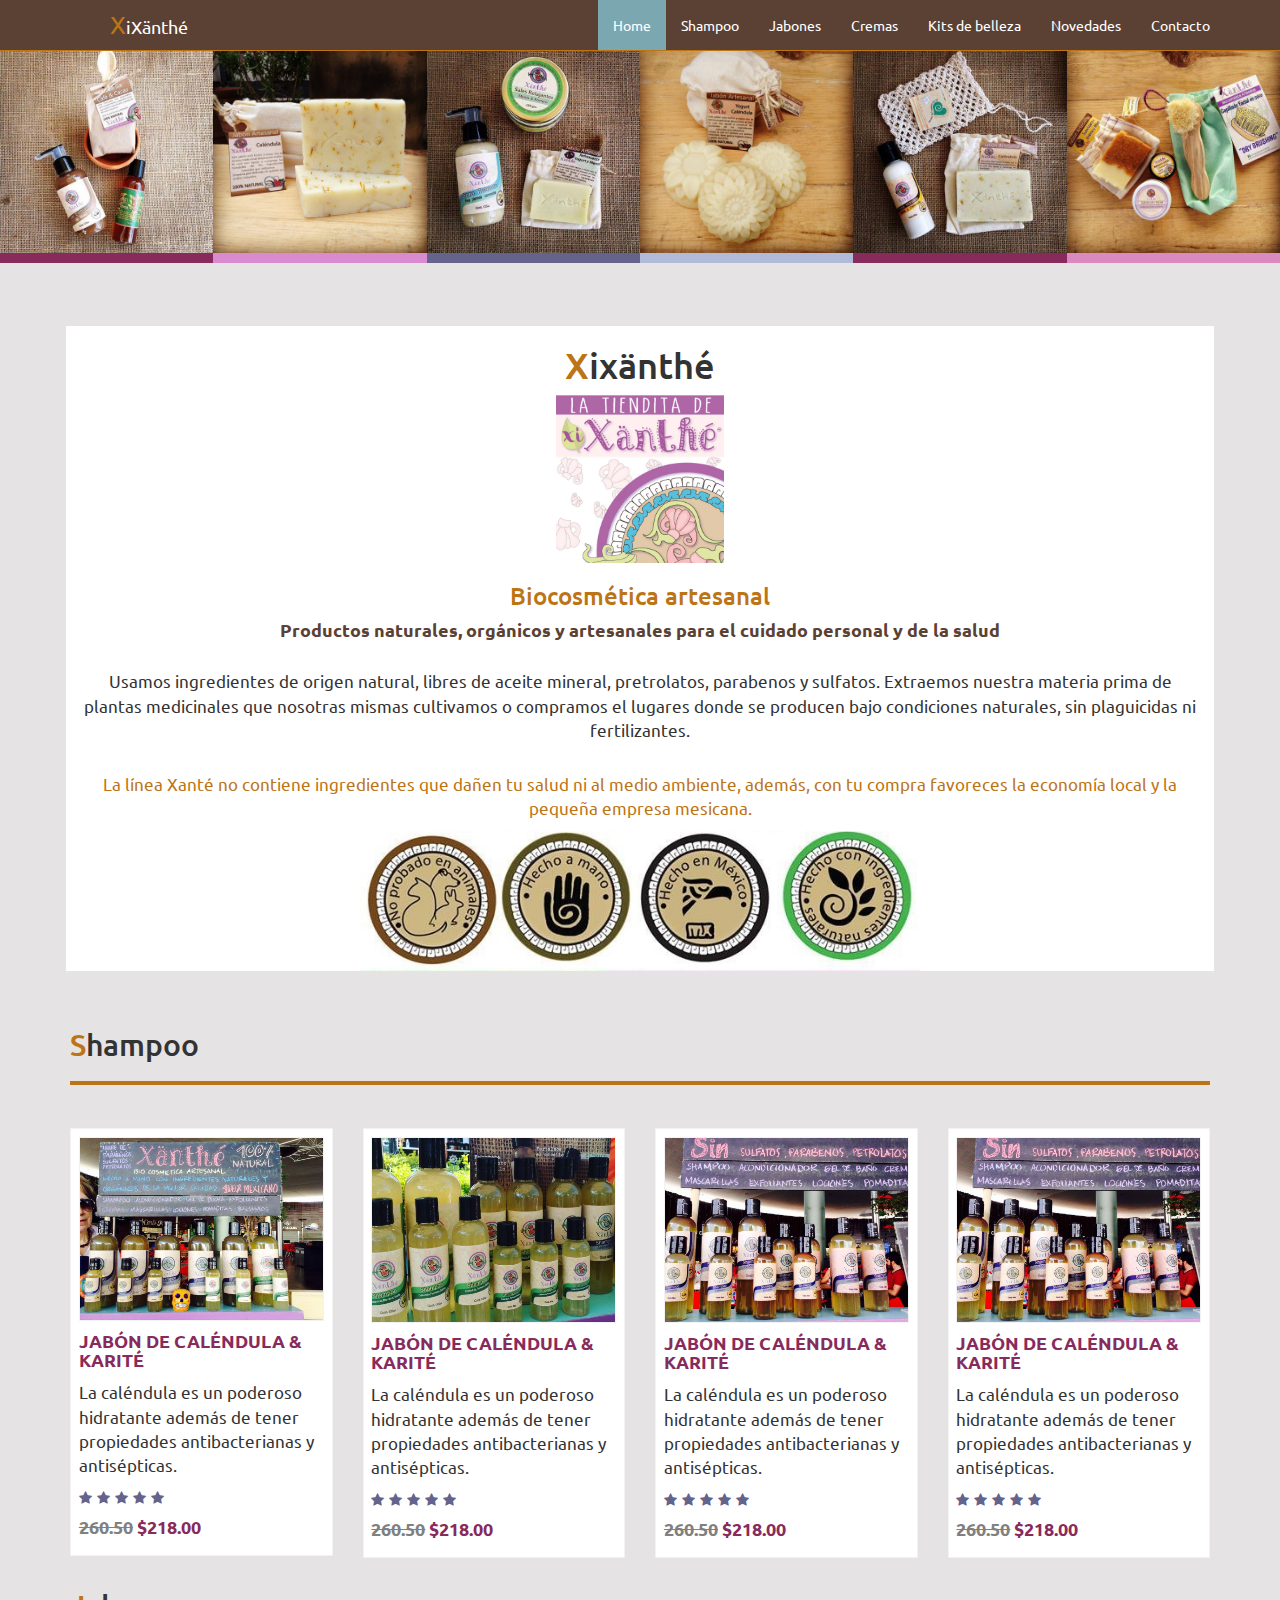
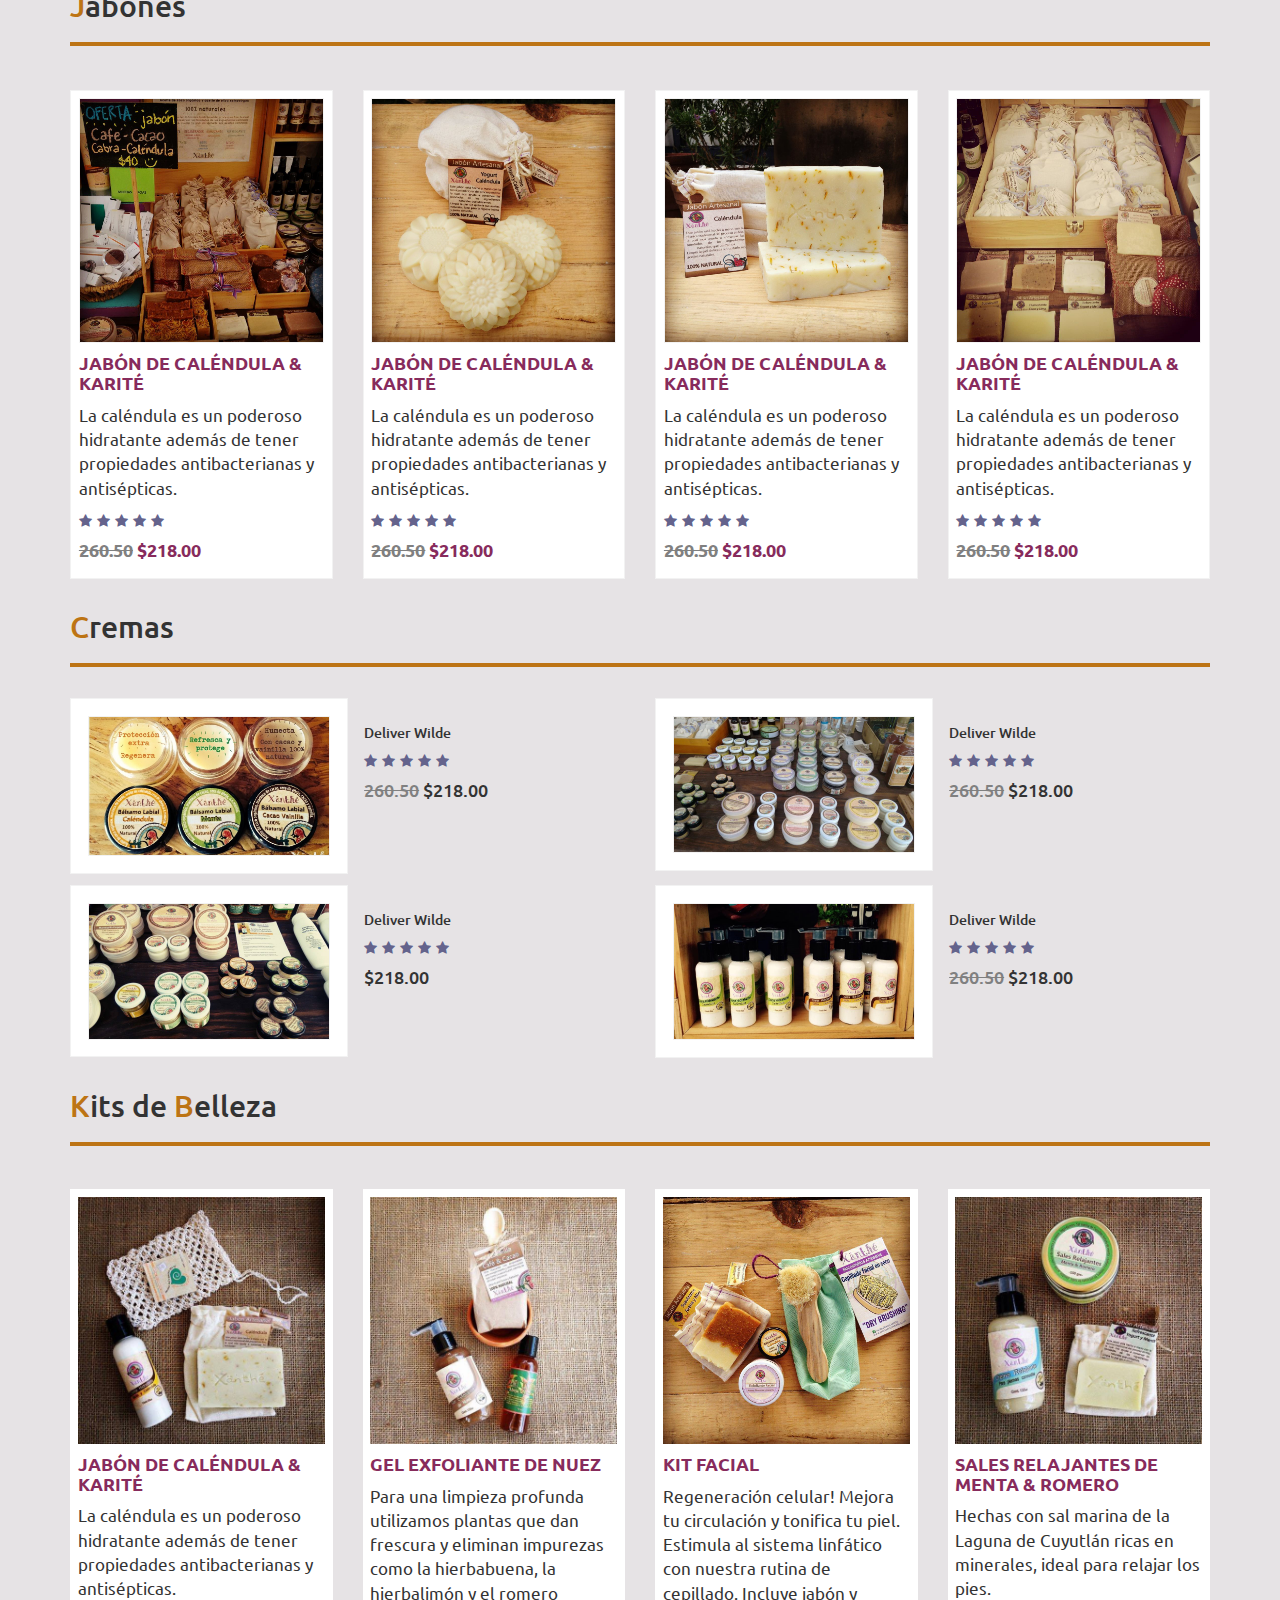
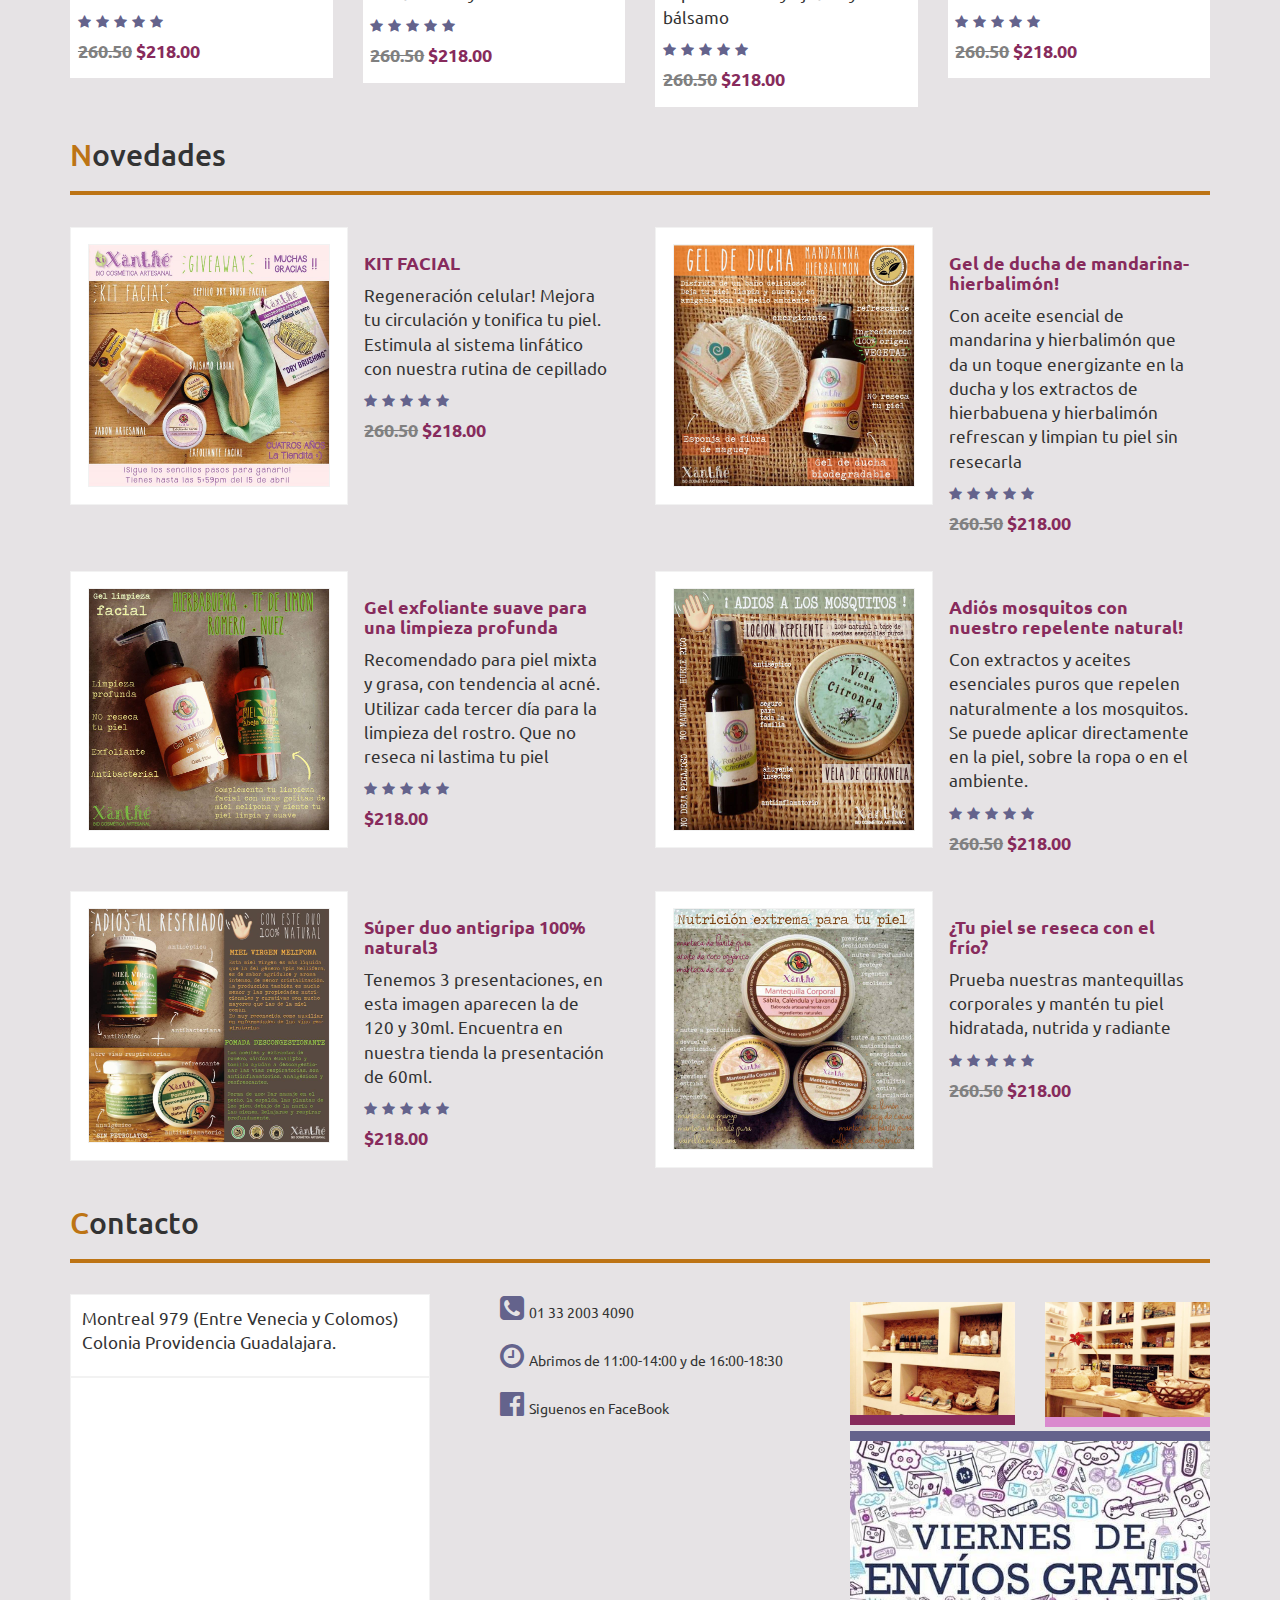
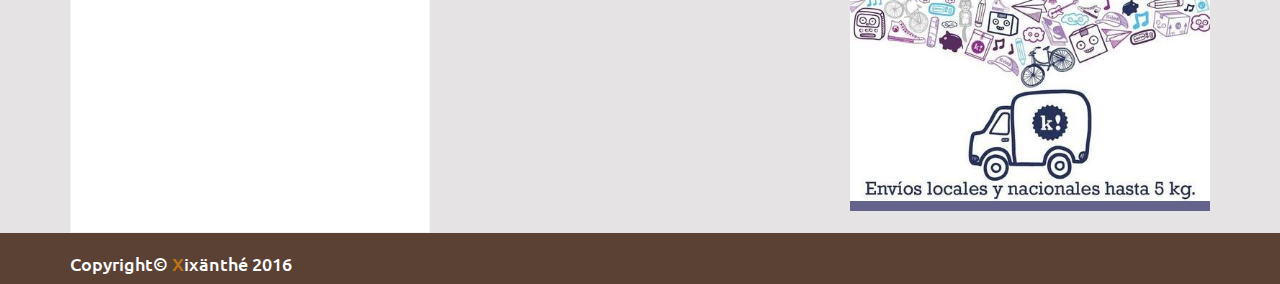
==== index.html @ 1ebbbdbc "PaginaClientePrueba" ====
<!DOCTYPE html>
<html lang="en">
<head>
	<title>Xixanthe</title>
	<meta http-equiv="Content-Type" content="text/html; charset=utf-8" />
	<meta name="viewport" content="width=device-width, initial-scale=1.0">
	
<link href='https://fonts.googleapis.com/css?family=Ubuntu' rel='stylesheet' type='text/css'>

	<link rel="stylesheet" href="assets/fonts/css/font-awesome.min.css" type="text/css">
	<link rel="stylesheet" href="https://maxcdn.bootstrapcdn.com/font-awesome/4.5.0/css/font-awesome.min.css">
	<link href="css/style.css" rel="stylesheet" media="screen">
     <!-- Bootstrap Core CSS -->
    <link rel="stylesheet" href="assets/css/bootstrap.min.css" type="text/css">
     <!-- Plugin CSS -->
    <link rel="stylesheet" href="assets/css/animate.min.css" type="text/css">
    <!-- Custom CSS -->
    <link rel="stylesheet" href="assets/css/main.css" type="text/css">


</head>

<body>		 
	<header>
		<header>
		 <nav class="navbar navbar-inverse navbar-fixed-top" role="navigation">
            <div class="container">
                <!-- para movil-->
                <div class="navbar-header">
                    <button type="button" class="navbar-toggle" data-toggle="collapse" data-target="#bs-example-navbar-collapse-1">
                        <span class="sr-only">Toggle navigation</span>
                        <span class="icon-bar"></span>
                        <span class="icon-bar"></span>
                        <span class="icon-bar"></span>
                    </button>
                    <a class="navbar-brand" href="#inicio">
	                    <ul>
	                     	<li><span class="LxT Lx">X</span>iXänthé<span></li>
	                    </ul>
                    </a>
                </div>
                <!-- links-->
                <div class="collapse navbar-collapse" id="bs-example-navbar-collapse-1">
                    <ul class="nav navbar-nav navbar-right">
                        <li class="wow fadeInDown Inicio active" data-wow-duration="200ms" data-wow-delay="200ms">
                            <a href="#inicio">Home</a>
                        </li>
                        <li class="wow fadeInDown proyectos" data-wow-duration="350ms" data-wow-delay="350ms">
                            <a href="#proyectos">Shampoo</a>
                        </li>
                        <li class="wow fadeInDown sobreMi" data-wow-duration="460ms" data-wow-delay="460ms">
                            <a href="#sobreMi">Jabones</a>
                        </li>
                        <li class="wow fadeInDown sobreMi" data-wow-duration="570ms" data-wow-delay="570ms">
                            <a href="#sobreMi">Cremas</a>
                        </li>
                        <li class="wow fadeInDown laboratoria" data-wow-duration="680ms" data-wow-delay="680ms">
                            <a href="#laboratoria">Kits de belleza</a>
                        </li>
                        <li class="wow fadeInDown laboratoria" data-wow-duration="790ms" data-wow-delay="790ms">
                            <a href="#laboratoria">Novedades</a>
                        </li>
                        <li class="wow fadeInDown contacto" data-wow-duration="810ms" data-wow-delay="810ms">
                            <a href="#contacto">Contacto</a>
                        </li>
                    </ul>
                </div>
            </div>
        </nav>
	</header>

	<section class="Linea">
		<div class="">
			<div class="row Mp0">
				<div class="col-md-2 col-xs-2">
					<div class="DivImg2 C1 wow fadeInDown">
						<img src="assets/ImgXante/p2.jpg" alt="" class="Img2 ">
					</div>
				</div>
				<div class="col-md-2 col-xs-2">
					<div class="DivImg2 C2 wow fadeInUp">
						<img src="assets/ImgXante/Jabon7.jpg" alt="" class="Img2 ">
					</div>
				</div>
				<div class="col-md-2 col-xs-2">
					<div class="DivImg2 C3 wow fadeInDown">
						<img src="assets/ImgXante/p3.jpg" alt="" class="Img2">
					</div>
				</div>
				<div class="col-md-2 col-xs-2">
					<div class="DivImg2 C4 wow fadeInUp">
						<img src="assets/ImgXante/Jabon8.jpg" alt="" class="Img2">
					</div>
				</div>
				<div class="col-md-2 col-xs-2">
					<div class="DivImg2 C5 wow fadeInDown">
						<img src="assets/ImgXante/p4.jpg" alt="" class="Img2">
					</div>
				</div>
				<div class="col-md-2 col-xs-2">
					<div class="DivImg2 C6 wow fadeInUp">
						<img src="assets/ImgXante/p6.jpg" alt="" class="Img2">
					</div>
				</div>
			</div>
		</div>
	</section>

    <section>
	<div class="container text-center CajaSlider">
		<div class="row">
			<div class="col-md-12 col-xs-12 BackP1">
			<h1><span class="LxT">X</span>ixänthé<span></h1>
			<img src="assets/ImgXante/logo.jpg" alt="" class="Logo">
			<h3 class="SubTitle">Biocosmética artesanal</h3>
			<h4 class="PCafe"><b>Productos naturales, orgánicos y artesanales para el cuidado personal y de la salud</b></h4><br>
			<p class="">Usamos ingredientes de origen natural, libres de aceite mineral, pretrolatos, parabenos y sulfatos. Extraemos nuestra materia prima de plantas medicinales que nosotras mismas cultivamos o compramos el lugares donde se producen bajo condiciones naturales, sin plaguicidas ni fertilizantes.</p>
			<br>
			<p class="SubTitle">La línea Xanté no contiene ingredientes que dañen tu salud ni al medio ambiente, además, con tu compra favoreces la economía local y la pequeña empresa mesicana.</p>
			<div class="DivValores text-center">
				<img src="assets/ImgXante/Politicas3.jpg" alt=""  class="ImgValores">
			</div>
			</div>
		</div>
	</div>
	<div class="container">
		<div class="row"><!-- ............Shampoo............... -->
			<div class="col-md-12">
				<h2><span class="LxT">S</span>hampoo</h2>
				<hr>
			</div>
		</div>
		<div class="row">
			<div class="col-md-3 col-xs-6">
				<div class="DivImg CajaGris">
					<img src="assets/ImgXante/Sham2.jpg" alt="" class="DivImg">
											<h4 class="h4text">JABÓN DE CALÉNDULA & KARITÉ</h4>
						<p> La caléndula es un poderoso hidratante además de tener propiedades antibacterianas y antisépticas.</p>
						<i class="fa fa-star"></i><i class="fa fa-star"></i><i class="fa fa-star"></i><i class="fa fa-star"></i><i class="fa fa-star"></i>
						<h4 class="h4text"><span class="TextSub">260.50</span> $218.00</h4>
				</div>
			</div>
			<div class="col-md-3 col-xs-6">
				<div class="DivImg CajaGris">
					<img src="assets/ImgXante/Sham4.jpg" alt="" class="DivImg">
											<h4 class="h4text">JABÓN DE CALÉNDULA & KARITÉ</h4>
						<p> La caléndula es un poderoso hidratante además de tener propiedades antibacterianas y antisépticas.</p>
						<i class="fa fa-star"></i><i class="fa fa-star"></i><i class="fa fa-star"></i><i class="fa fa-star"></i><i class="fa fa-star"></i>
						<h4 class="h4text"><span class="TextSub">260.50</span> $218.00</h4>
				</div>
			</div>
			<div class="col-md-3 col-xs-6">
				<div class="DivImg CajaGris">
					<img src="assets/ImgXante/Sham3.jpg" alt="" class="DivImg">
											<h4 class="h4text">JABÓN DE CALÉNDULA & KARITÉ</h4>
						<p> La caléndula es un poderoso hidratante además de tener propiedades antibacterianas y antisépticas.</p>
						<i class="fa fa-star"></i><i class="fa fa-star"></i><i class="fa fa-star"></i><i class="fa fa-star"></i><i class="fa fa-star"></i>
						<h4 class="h4text"><span class="TextSub">260.50</span> $218.00</h4>
				</div>
			</div>
			<div class="col-md-3 col-xs-6">
				<div class="DivImg CajaGris">
					<img src="assets/ImgXante/Sham3.jpg" alt="" class="DivImg">
											<h4 class="h4text">JABÓN DE CALÉNDULA & KARITÉ</h4>
						<p> La caléndula es un poderoso hidratante además de tener propiedades antibacterianas y antisépticas.</p>
						<i class="fa fa-star"></i><i class="fa fa-star"></i><i class="fa fa-star"></i><i class="fa fa-star"></i><i class="fa fa-star"></i>
						<h4 class="h4text"><span class="TextSub">260.50</span> $218.00</h4>
				</div>
			</div>
		</div>
		<div class="row"><!-- ............Jabones............... -->
			<div class="col-md-12">
				<h2><span class="LxT">J</span>abones</h2>
				<hr>
			</div>
		</div>
		<div class="row">
			<div class="col-md-3 col-xs-6">
				<div class="DivImg CajaGris">
					<img src="assets/ImgXante/Jabon3.jpg" alt="" class="DivImg">
					<h4 class="h4text">JABÓN DE CALÉNDULA & KARITÉ</h4>
					<p> La caléndula es un poderoso hidratante además de tener propiedades antibacterianas y antisépticas.</p>
					<i class="fa fa-star"></i><i class="fa fa-star"></i><i class="fa fa-star"></i><i class="fa fa-star"></i><i class="fa fa-star"></i>
					<h4 class="h4text"><span class="TextSub">260.50</span> $218.00</h4>
				</div>
			</div>
			<div class="col-md-3 col-xs-6">
				<div class="DivImg CajaGris">
					<img src="assets/ImgXante/Jabon8.jpg" alt="" class="DivImg">
											<h4 class="h4text">JABÓN DE CALÉNDULA & KARITÉ</h4>
						<p> La caléndula es un poderoso hidratante además de tener propiedades antibacterianas y antisépticas.</p>
						<i class="fa fa-star"></i><i class="fa fa-star"></i><i class="fa fa-star"></i><i class="fa fa-star"></i><i class="fa fa-star"></i>
						<h4 class="h4text"><span class="TextSub">260.50</span> $218.00</h4>
				</div>
			</div>
			<div class="col-md-3 col-xs-6">
				<div class="DivImg CajaGris">
					<img src="assets/ImgXante/Jabon7.jpg" alt="" class="DivImg">
											<h4 class="h4text">JABÓN DE CALÉNDULA & KARITÉ</h4>
						<p> La caléndula es un poderoso hidratante además de tener propiedades antibacterianas y antisépticas.</p>
						<i class="fa fa-star"></i><i class="fa fa-star"></i><i class="fa fa-star"></i><i class="fa fa-star"></i><i class="fa fa-star"></i>
						<h4 class="h4text"><span class="TextSub">260.50</span> $218.00</h4>
				</div>
			</div>
			<div class="col-md-3 col-xs-6">
				<div class="DivImg CajaGris">
					<img src="assets/ImgXante/Jabon2.jpg" alt="" class="DivImg">
											<h4 class="h4text">JABÓN DE CALÉNDULA & KARITÉ</h4>
						<p> La caléndula es un poderoso hidratante además de tener propiedades antibacterianas y antisépticas.</p>
						<i class="fa fa-star"></i><i class="fa fa-star"></i><i class="fa fa-star"></i><i class="fa fa-star"></i><i class="fa fa-star"></i>
						<h4 class="h4text"><span class="TextSub">260.50</span> $218.00</h4>
				</div>
			</div>
		</div>	
		<div class="row"><!-- ......................Crema.................... -->
			<div class="col-md-12">
				<h2><span class="LxT">C</span>remas</h2>
				<hr>
			</div>
		</div>
		<div class="row">
			<div class="col-md-6 col-xs-12">
				<div class="DivCatalogo">
					<div class="DivImg">
						<img src="assets/ImgXante/Balsamo1.jpg" alt="" class="DivImg">
					</div>
					<div>
					<h5>Deliver Wilde</h5>
					<i class="fa fa-star"></i><i class="fa fa-star"></i><i class="fa fa-star"></i><i class="fa fa-star"></i><i class="fa fa-star"></i>
					<h4><span class="TextSub">260.50</span> $218.00</h4>
					</div>
				</div>
			</div>
			<div class="col-md-6 col-xs-12">
				<div class="DivCatalogo">
					<div class="DivImg">
						<img src="assets/ImgXante/Crema4.jpg" alt="" class="DivImg">
					</div>
					<div>
					<h5>Deliver Wilde</h5>
					<i class="fa fa-star"></i><i class="fa fa-star"></i><i class="fa fa-star"></i><i class="fa fa-star"></i><i class="fa fa-star"></i>
					<h4><span class="TextSub">260.50</span> $218.00</h4>
					</div>
				</div>
			</div>
		</div>
		<div class="row">
			<div class="col-md-6 col-xs-12">
				<div class="DivCatalogo">
					<div class="DivImg">
						<img src="assets/ImgXante/Crema2.jpg" alt="" class="DivImg">
					</div>
					<div>
					<h5>Deliver Wilde</h5>
					<i class="fa fa-star"></i><i class="fa fa-star"></i><i class="fa fa-star"></i><i class="fa fa-star"></i><i class="fa fa-star"></i>
					<h4>$218.00</h4>
					</div>
				</div>
			</div>
			<div class="col-md-6 col-xs-12">
				<div class="DivCatalogo">
					<div class="DivImg">
						<img src="assets/ImgXante/Crema3.jpg" alt="" class="DivImg">
					</div>
					<div>
					<h5>Deliver Wilde</h5>
					<i class="fa fa-star"></i><i class="fa fa-star"></i><i class="fa fa-star"></i><i class="fa fa-star"></i><i class="fa fa-star"></i>
					<h4><span class="TextSub">260.50</span> $218.00</h4>
					</div>
				</div>
			</div>
		</div><!-- ...........Row........... -->
		<div class="row"><!-- ......................paquetes.................... -->
			<div class="col-md-12">
				<h2><span class="LxT">K</span>its de <span class="LxT">B</span>elleza</h2>
				<hr>
			</div>
		</div>
		<div class="row">
			<div class="Blog">
				<div class="col-md-3 col-xs-6">
					<div class="DivImg CajaGris">
						<img src="assets/ImgXante/p4.jpg" alt="" class="DivImg">
						<h4 class="h4text">JABÓN DE CALÉNDULA & KARITÉ</h4>
						<p> La caléndula es un poderoso hidratante además de tener propiedades antibacterianas y antisépticas.</p>
						<i class="fa fa-star"></i><i class="fa fa-star"></i><i class="fa fa-star"></i><i class="fa fa-star"></i><i class="fa fa-star"></i>
						<h4 class="h4text"><span class="TextSub">260.50</span> $218.00</h4>
					</div>
				</div>
				<div class="col-md-3 col-xs-6">
					<div class="DivImg CajaGris">
						<img src="assets/ImgXante/p2.jpg" alt="" class="DivImg">
						<h4 class="h4text">GEL EXFOLIANTE DE NUEZ</h4>
						<p>Para una limpieza profunda utilizamos plantas que dan frescura y eliminan impurezas como la hierbabuena, la hierbalimón y el romero</p>
						<i class="fa fa-star"></i><i class="fa fa-star"></i><i class="fa fa-star"></i><i class="fa fa-star"></i><i class="fa fa-star"></i>
						<h4 class="h4text"><span class="TextSub">260.50</span> $218.00</h4>
					</div>
				</div>
				<div class="col-md-3 col-xs-6">
					<div class="DivImg CajaGris">
						<img src="assets/ImgXante/p6.jpg" alt="" class="DivImg">
						<h4 class="h4text">KIT FACIAL</h4>
						<p>Regeneración celular! Mejora tu circulación y tonifica tu piel. Estimula al sistema linfático con nuestra rutina de cepillado. Incluye jabón y bálsamo</p>
						<i class="fa fa-star"></i><i class="fa fa-star"></i><i class="fa fa-star"></i><i class="fa fa-star"></i><i class="fa fa-star"></i>
						<h4 class="h4text"><span class="TextSub">260.50</span> $218.00</h4>
					</div>
				</div>
				<div class="col-md-3 col-xs-6">
					<div class="DivImg CajaGris">
						<img src="assets/ImgXante/p3.jpg" alt="" class="DivImg">
						<h4 class="h4text">SALES RELAJANTES DE MENTA & ROMERO</h4>
						<p>Hechas con sal marina de la Laguna de Cuyutlán ricas en minerales, ideal para relajar los pies.</p>
						<i class="fa fa-star"></i><i class="fa fa-star"></i><i class="fa fa-star"></i><i class="fa fa-star"></i><i class="fa fa-star"></i>
						<h4 class="h4text"><span class="TextSub">260.50</span> $218.00</h4>
					</div>
				</div>
			</div>
		</div>
		<div class="row"><!-- ......................Novedades.................... -->
			<div class="col-md-12">
				<h2><span class="LxT">N</span>ovedades</h2>
				<hr>
			</div>
		</div>
		<div class="row">
			<div class="col-md-6 col-xs-12">
				<div class="DivCatalogo">
					<div class="DivImg">
						<img src="assets/ImgXante/n1.jpg" alt="" class="DivImg">
					</div>
					<div>
					<h4 class="h4text">KIT FACIAL</h4>
					<p>Regeneración celular! Mejora tu circulación y tonifica tu piel. Estimula al sistema linfático con nuestra rutina de cepillado</p>
					<i class="fa fa-star"></i><i class="fa fa-star"></i><i class="fa fa-star"></i><i class="fa fa-star"></i><i class="fa fa-star"></i>
					<h4 class="h4text"><span class="TextSub">260.50</span> $218.00</h4>
					</div>
				</div>
			</div>
			<div class="col-md-6 col-xs-12">
				<div class="DivCatalogo">
					<div class="DivImg">
						<img src="assets/ImgXante/n2.jpg" alt="" class="DivImg">
					</div>
					<div>
					<h4 class="h4text">Gel de ducha de mandarina-hierbalimón!</h4>
					<p>Con aceite esencial de mandarina y hierbalimón que da un toque energizante en la ducha y los extractos de hierbabuena y hierbalimón refrescan y limpian tu piel sin resecarla</p>
					<i class="fa fa-star"></i><i class="fa fa-star"></i><i class="fa fa-star"></i><i class="fa fa-star"></i><i class="fa fa-star"></i>
					<h4 class="h4text"><span class="TextSub">260.50</span> $218.00</h4>
					</div>
				</div>
			</div>
		</div>
		<div class="row">
			<div class="col-md-6 col-xs-12">
				<div class="DivCatalogo">
					<div class="DivImg">
						<img src="assets/ImgXante/n3.jpg" alt="" class="DivImg">
					</div>
					<div>
					<h4 class="h4text">Gel exfoliante suave para una limpieza profunda </h4>
					<p>Recomendado para piel mixta y grasa, con tendencia al acné. Utilizar cada tercer día para la limpieza del rostro. Que no reseca ni lastima tu piel</p>
					<i class="fa fa-star"></i><i class="fa fa-star"></i><i class="fa fa-star"></i><i class="fa fa-star"></i><i class="fa fa-star"></i>
					<h4 class="h4text">$218.00</h4>
					</div>
				</div>
			</div>
			<div class="col-md-6 col-xs-12">
				<div class="DivCatalogo">
					<div class="DivImg">
						<img src="assets/ImgXante/n4.jpg" alt="" class="DivImg">
					</div>
					<div>
					<h4 class="h4text">Adiós mosquitos con nuestro repelente natural!</h4>
					<p>Con extractos y aceites esenciales puros que repelen naturalmente a los mosquitos. Se puede aplicar directamente en la piel, sobre la ropa o en el ambiente.</p>
					<i class="fa fa-star"></i><i class="fa fa-star"></i><i class="fa fa-star"></i><i class="fa fa-star"></i><i class="fa fa-star"></i>
					<h4 class="h4text"><span class="TextSub">260.50</span> $218.00</h4>
					</div>
				</div>
			</div>
		</div><!-- ...........Row........... -->
		<div class="row">
			<div class="col-md-6 col-xs-12">
				<div class="DivCatalogo">
					<div class="DivImg">
						<img src="assets/ImgXante/n5.jpg" alt="" class="DivImg">
					</div>
					<div>
					<h4 class="h4text">Súper duo antigripa 100% natural3</h4>
					<p>Tenemos 3 presentaciones, en esta imagen aparecen la de 120 y 30ml. Encuentra en nuestra tienda la presentación de 60ml.</p>
					<i class="fa fa-star"></i><i class="fa fa-star"></i><i class="fa fa-star"></i><i class="fa fa-star"></i><i class="fa fa-star"></i>
					<h4 class="h4text">$218.00</h4>
					</div>
				</div>
			</div>
			<div class="col-md-6 col-xs-12">
				<div class="DivCatalogo">
					<div class="DivImg">
						<img src="assets/ImgXante/n7.jpg" alt="" class="DivImg">
					</div>
					<div>
					<h4 class="h4text">¿Tu piel se reseca con el frío?</h4>
					<p>Prueba nuestras mantequillas corporales y mantén tu piel hidratada, nutrida y radiante</p>
					<i class="fa fa-star"></i><i class="fa fa-star"></i><i class="fa fa-star"></i><i class="fa fa-star"></i><i class="fa fa-star"></i>
					<h4 class="h4text"><span class="TextSub">260.50</span> $218.00</h4>
					</div>
				</div>
			</div>
		</div><!-- ...........Row........... -->
		<div class="row">
			<div class="col-md-12">
				<h2><span class="LxT">C</span>ontacto</h2>
				<hr>
			</div>
		</div>
		<div class="row">
			<div class="col-md-4">
				<div class="DivImg CajaGris">
					<p>Montreal 979 (Entre Venecia y Colomos) Colonia Providencia Guadalajara.</p>
				</div>
				<div class="DivImg ">
					<iframe src="https://www.google.com/maps/embed?pb=!1m18!1m12!1m3!1d3732.3728310607903!2d-103.38181708507294!3d20.69507958618009!2m3!1f0!2f0!3f0!3m2!1i1024!2i768!4f13.1!3m3!1m2!1s0x8428ae38f9d03893%3A0x73390a0d3d290bed!2sCalle+Montreal+979%2C+Providencia+2a.+Secc%2C+44630+Guadalajara%2C+Jal.!5e0!3m2!1ses!2smx!4v1464662939251" width="600" height="450" frameborder="0" style="border:0" allowfullscreen>
					</iframe>
				</div>
			</div>
			<div class="col-md-4">
				<ul>
					<li><i class="fa fa-phone-square fa-2x" aria-hidden="true"></i>01 33 2003 4090</li><br>
					<li><i class="fa fa-clock-o fa-2x" aria-hidden="true"></i>Abrimos de 11:00-14:00 y de 16:00-18:30</li><br>
					<li><a href="https://www.facebook.com/la.tiendita.de.xanthe/info?tab=overview"><i class="fa fa-facebook-official fa-2x" aria-hidden="true"></i></a>Siguenos en FaceBook</li>
				</ul>
			</div>
			<div class="col-md-4">
				<div class="row">
					<div class="col-md-6 col-xs-6">
						<div class="DivImg2 C1">
							<img src="assets/ImgXante/Tienda1.jpg" alt="" class="Img2">
						</div>
					</div>
					<div class="col-md-6 col-xs-6">
						<div class="DivImg2 C2">
							<img src="assets/ImgXante/Tienda2.jpg" alt="" class="Img2">
						</div>
					</div>
				</div>
				<div class="row">
					<div class="col-md-12">
						<div class="DivImg2 C3b C3">
							<img src="assets/ImgXante/envios.jpg" alt="" class="Img2">
						</div>
					</div>
				</div>
			</div>
		</div>
	</div><!-- .....................Fin.De.Container.......................... -->
	</section>
	<footer>
		<div class="container">
			<div class="row">
				<div class="col-md-12">
					<h4>Copyright&copy;<span class="LxT"> X</span>ixänthé<span> 2016</h4>
				</div>
			</div>
		</div>
	</footer>
	
	<!-- jQuery -->
	<script>window.addEventListener("hashchange", function() { scrollBy(0, -90) })</script>
    <script src="assets/js/jquery-min.js"></script>
    <!-- Bootstrap Core JavaScript -->
    <script src="assets/js/bootstrap.min.js"></script>
    <!-- Plugin JavaScript -->
    <script src="assets/js/jquery.easing.min.js"></script>
    <!-- <script src="js/jquery.fittext.js"></script> -->
    <script src="assets/js/wow.min.js"></script>
    <!-- Custom Theme JavaScript -->
    <script src="assets/js/creative.js"></script>
   	<script src="main.js"></script>
 	    <script>
	        new WOW().init();
	    </script>
</body>
</html>
---- assets/css/main.css ----
/*------------menu.responsive...............*/
.Lx {
  font-size: 25px; }

.navbar-inverse .navbar-brand {
  color: #FFFFFF; }

.navbar-inverse .navbar-nav > li > a {
  color: #FFFFFF; }

.navbar {
  margin-bottom: 0px !important; }

.navbar-inverse {
  background-color: #5B4134;
  border-color: #BD7414;
  border-radius: 0px; }

.navbar-inverse .navbar-nav > li > a:hover {
  color: #FFFFFF;
  background-color: #872B5C; }

.navbar-inverse .navbar-toggle {
  border-color: #FFFFFF;
  background-color: #0F243D; }

.navbar-inverse .navbar-toggle:focus, .navbar-inverse .navbar-toggle:hover {
  background-color: #0F2464; }

.navbar-inverse .navbar-collapse, .navbar-inverse .navbar-form {
  border-color: #0F2464; }

.navbar-inverse .navbar-nav > .active > a {
  background-color: #7BA7B1; }

.navbar-inverse .navbar-nav > .active > a:hover {
  background-color: #8B3C98; }

.LiMenu img, .LiMenu i {
  margin-right: 4px; }

header h6 {
  padding-top: 8%; }

.MargenLi2 {
  margin-top: 20px; }

.NavCajaExtra .dropdown-content {
  width: 300px; }

/*.....Cajas.Dropdown.......*/
.dropbtn {
  background-color: #0F243D;
  color: white;
  padding: 16px;
  font-size: 16px;
  border: none;
  cursor: pointer; }

.dropdown {
  position: relative;
  display: inline-block; }

.dropdown-content {
  display: none;
  position: absolute;
  width: 100%;
  text-align: center; }

.dropdown-content a {
  color: #FFFFFF;
  padding: 3% 0%;
  text-decoration: none;
  display: block; }

.dropdown-content a:hover {
  background-color: #2C355C;
  color: #FFFFFF;
  margin-right: 0px; }

.dropdown:hover .dropdown-content {
  display: block; }

.dropdown:hover .dropbtn .Blue1 {
  background-color: #06104A; }
.dropdown:hover .dropbtn .Blue2 {
  background-color: #0C1F8C; }
.dropdown:hover .dropbtn .Blue3 {
  background-color: #1537F7; }

.Cart {
  display: none; }

.collapse:hover .Cart {
  background-color: transparent !important;
  display: block;
  position: absolute;
  width: 400px;
  margin: 30px 0px 0px -270px;
  cursor: pointer; }

body {
  background-color: #E6E3E5; }

.Linea {
  margin-top: 40px; }

.Mp0 {
  margin: 0px; }
  .Mp0 .col-md-2 {
    padding: 0px; }

.CajaSlider {
  padding: 2%;
  margin-top: 2%; }
  .CajaSlider .TextSlide {
    color: #BD7414; }
  .CajaSlider .Logo {
    width: 15%; }

.C1 {
  border-bottom: 10px solid #872B5C; }

.C2 {
  border-bottom: 10px solid #DA8ACE; }

.C3 {
  border-bottom: 10px solid #64638C; }

.C4 {
  border-bottom: 10px solid #B2BAD9; }

.C5 {
  border-bottom: 10px solid #872B5C; }

.C6 {
  border-bottom: 10px solid #DA8AC1; }

.C3b {
  border-top: 10px solid #64638C; }

.BackP1 {
  background-color: #FFFFFF !important; }

#Marcador {
  background-color: #872B5C; }

.LxT {
  color: #BD7414; }

.PCafe {
  color: #5B4134; }

.Mtop {
  margin-top: 35px; }
  .Mtop input {
    width: 80%;
    border: none; }
  .Mtop i {
    width: 20%; }

.DivValores {
  width: 100%; }

.ImgValores {
  width: 50%; }

.SubTitle {
  color: #BD7414; }

h5 i {
  margin-left: 40%; }

.DivImg {
  border: 1px solid #F2F2F2;
  background-color: #FFFFFF;
  width: 100%; }
  .DivImg .Img {
    width: 50%; }
  .DivImg iframe {
    width: 100%; }

.DivImg:hover {
  background-color: #872B5C;
  color: #FFFFFF; }
  .DivImg:hover .h4text {
    color: #FFFFFF; }

.DivImg2 {
  width: 100%; }

.Img2 {
  width: 100%; }

.CajaGris {
  padding: 3%; }
  .CajaGris .CajaIco {
    width: 20%;
    display: inline-block; }
  .CajaGris .CajaText {
    display: inline-block;
    border-left: 1px solid #F2F2F2;
    padding-left: 3%; }

.DivCatalogo div {
  width: 50%;
  padding: 3%;
  float: left; }
.DivCatalogo img {
  width: 100%; }

.Footer, .row, .col-xs-4, .col-xs-6 {
  margin-top: 1%; }

.Blog .DivImg {
  border: none; }
.Blog h6 {
  color: #A80000; }

.TextSub {
  text-decoration: line-through;
  color: gray; }

i {
  color: #64638C;
  margin-right: 5px; }

/*----------------------------------------------*/
.h4text {
  color: #872B5C;
  font-weight: bold; }

/*---------------Contacto------------------*/
.Rgba {
  background-color: rgba(17, 78, 107, 0.35); }

.BackContacDiv {
  background-image: url(../images/slider1.jpg);
  background-position: center;
  background-size: 100%;
  background-size: cover;
  z-index: -100;
  color: #FFFFFF; }

.DivRed {
  width: 80%;
  background-color: #A70606;
  color: #FFFFFF;
  padding: 5% 0%;
  margin: 10% 0%;
  font-family: 'Raleway', sans-serif;
  font-weight: bold;
  font-size: 30px; }

ul {
  list-style: none; }

input, textarea {
  border-radius: 5px;
  padding: 4px;
  border: 1px solid #BDBDBD;
  color: #BDBDBD;
  font-weight: bold; }

.input50, .input100 {
  background-color: gray;
  padding: 2px; }

.Input50 {
  width: 46%;
  margin: 2%; }

.Input100 {
  width: 96%;
  margin: 2%; }
  .Input100 button {
    padding: 10px;
    border: none;
    border-radius: 10px; }

footer {
  background-color: #5B4134;
  color: #FFFFFF; }

/*Boton*/
button {
  -webkit-border: 1px solid #A70606;
  -moz-border: 1px solid #A70606;
  -ms-border: 1px solid #A70606;
  -o-border: 1px solid #A70606;
  border: 1px solid #A70606;
  padding: 3%;
  background-color: #A70606;
  color: #FFFFFF;
  margin: 2px;
  font-family: 'Open Sans Condensed', sans-serif;
  font-size: 25px;
  font-family: 'Open Sans Condensed', sans-serif; }

.SubMenus:hover {
  background-image: url(../ImgXante/Politicas3.jpg);
  opacity: 0.8;
  padding: 4px;
  opacity: 0.1; }

.BLess {
  padding: 10px;
  border: none;
  border-radius: 10px; }

.Blue1 {
  background-color: #2E3B45; }

.Blue2 {
  background-color: #4E6575; }

.Blue3 {
  background-color: #7BA0BA; }

* {
  font-family: 'Ubuntu', sans-serif; }

p {
  font-size: 17px; }

a:hover {
  text-decoration: none; }

hr {
  border: 2px solid #BD7414; }

/*# sourceMappingURL=main.css.map */
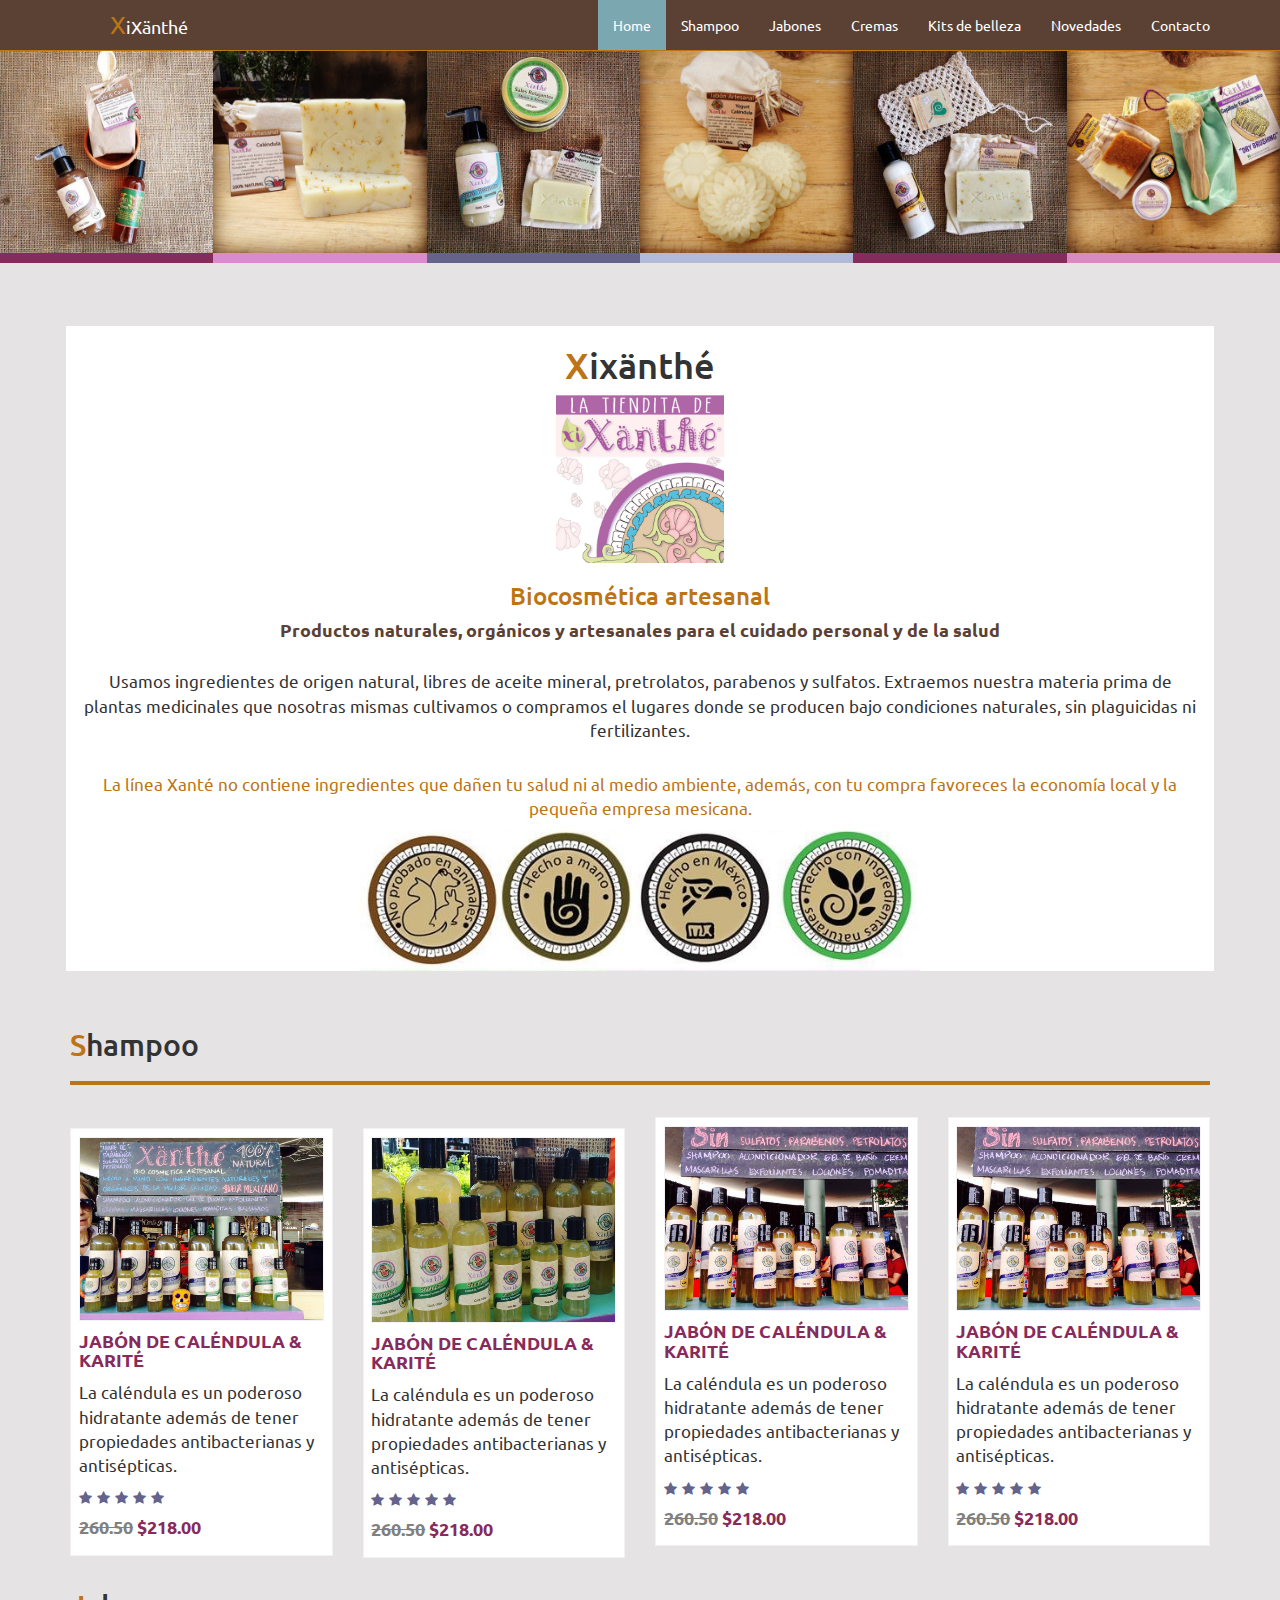
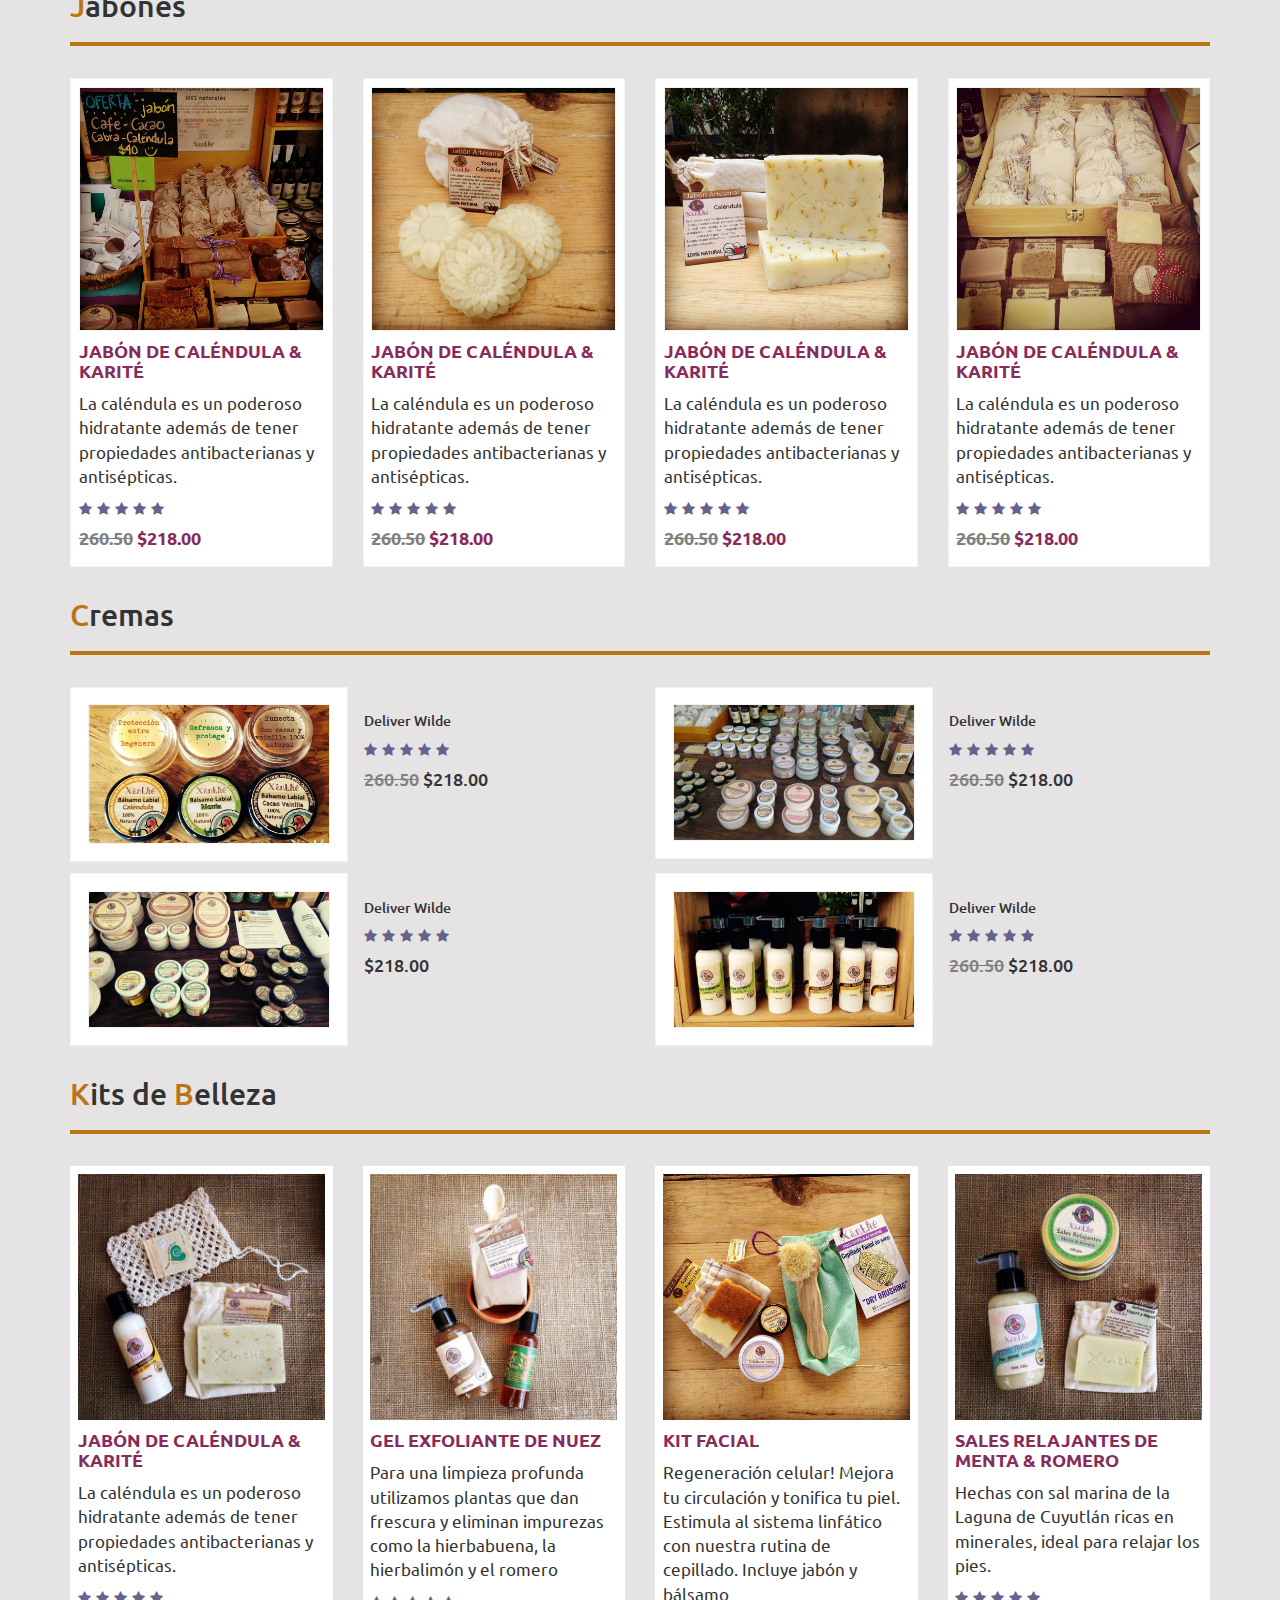
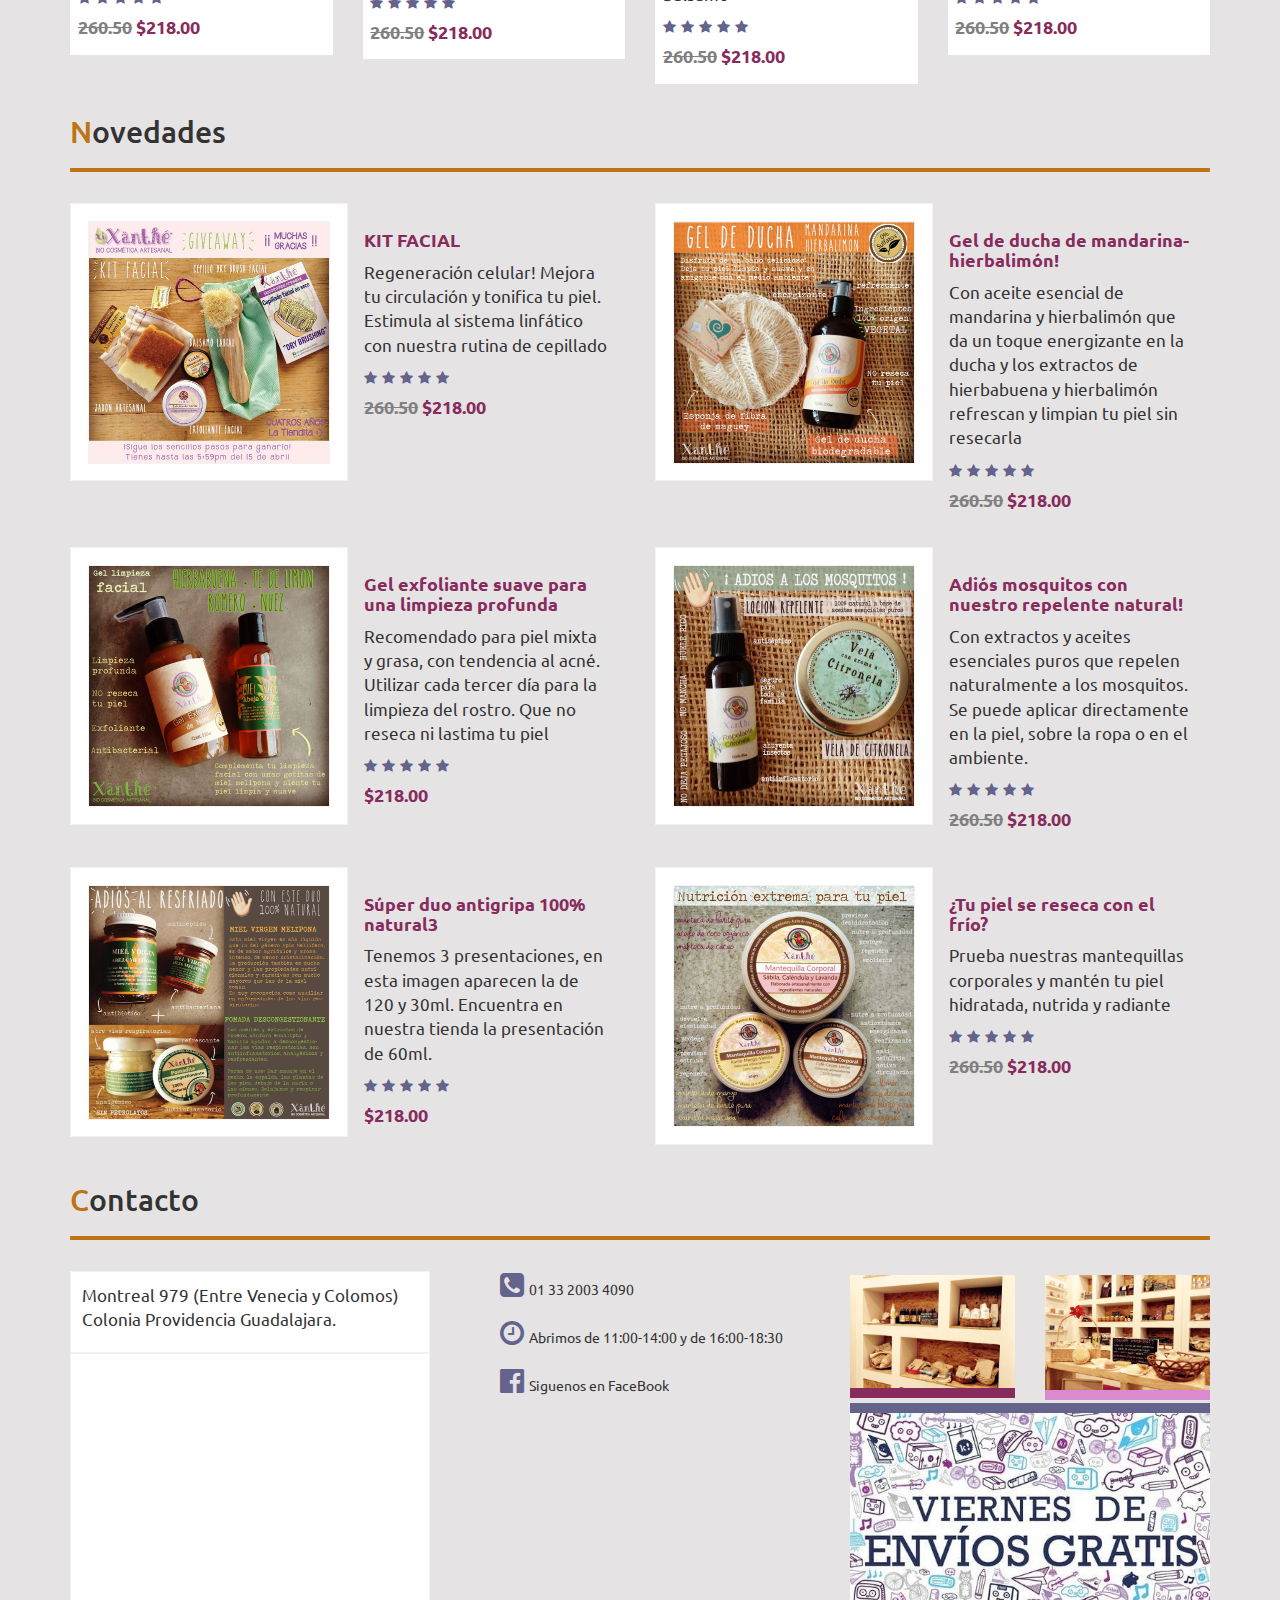
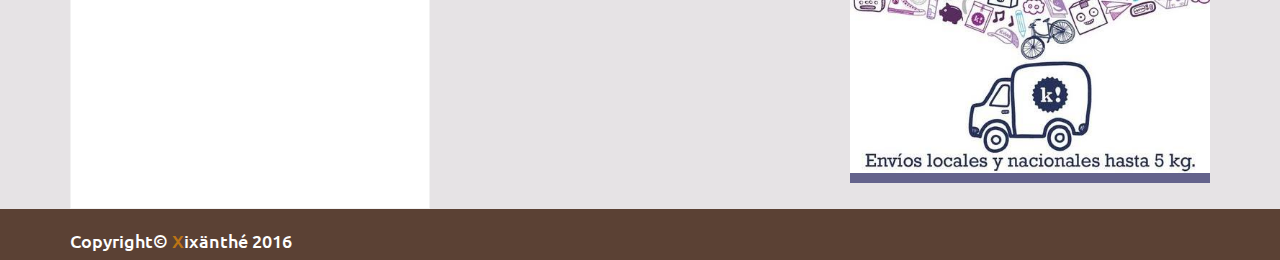
==== commit 1b70ff71: "col-xs-12" ====
--- a/index.html
+++ b/index.html
@@ -149,7 +149,7 @@
 						<h4 class="h4text"><span class="TextSub">260.50</span> $218.00</h4>
 				</div>
 			</div>
-			<div class="col-md-3 col-xs-6">
+			<div class="col-md-3 col-xs-12">
 				<div class="DivImg CajaGris">
 					<img src="assets/ImgXante/Sham3.jpg" alt="" class="DivImg">
 											<h4 class="h4text">JABÓN DE CALÉNDULA & KARITÉ</h4>
@@ -158,7 +158,7 @@
 						<h4 class="h4text"><span class="TextSub">260.50</span> $218.00</h4>
 				</div>
 			</div>
-			<div class="col-md-3 col-xs-6">
+			<div class="col-md-3 col-xs-12">
 				<div class="DivImg CajaGris">
 					<img src="assets/ImgXante/Sham3.jpg" alt="" class="DivImg">
 											<h4 class="h4text">JABÓN DE CALÉNDULA & KARITÉ</h4>
@@ -175,7 +175,7 @@
 			</div>
 		</div>
 		<div class="row">
-			<div class="col-md-3 col-xs-6">
+			<div class="col-md-3 col-xs-12">
 				<div class="DivImg CajaGris">
 					<img src="assets/ImgXante/Jabon3.jpg" alt="" class="DivImg">
 					<h4 class="h4text">JABÓN DE CALÉNDULA & KARITÉ</h4>
@@ -184,7 +184,7 @@
 					<h4 class="h4text"><span class="TextSub">260.50</span> $218.00</h4>
 				</div>
 			</div>
-			<div class="col-md-3 col-xs-6">
+			<div class="col-md-3 col-xs-12">
 				<div class="DivImg CajaGris">
 					<img src="assets/ImgXante/Jabon8.jpg" alt="" class="DivImg">
 											<h4 class="h4text">JABÓN DE CALÉNDULA & KARITÉ</h4>
@@ -193,7 +193,7 @@
 						<h4 class="h4text"><span class="TextSub">260.50</span> $218.00</h4>
 				</div>
 			</div>
-			<div class="col-md-3 col-xs-6">
+			<div class="col-md-3 col-xs-12">
 				<div class="DivImg CajaGris">
 					<img src="assets/ImgXante/Jabon7.jpg" alt="" class="DivImg">
 											<h4 class="h4text">JABÓN DE CALÉNDULA & KARITÉ</h4>
@@ -202,7 +202,7 @@
 						<h4 class="h4text"><span class="TextSub">260.50</span> $218.00</h4>
 				</div>
 			</div>
-			<div class="col-md-3 col-xs-6">
+			<div class="col-md-3 col-xs-12">
 				<div class="DivImg CajaGris">
 					<img src="assets/ImgXante/Jabon2.jpg" alt="" class="DivImg">
 											<h4 class="h4text">JABÓN DE CALÉNDULA & KARITÉ</h4>
@@ -278,7 +278,7 @@
 		</div>
 		<div class="row">
 			<div class="Blog">
-				<div class="col-md-3 col-xs-6">
+				<div class="col-md-3 col-xs-12">
 					<div class="DivImg CajaGris">
 						<img src="assets/ImgXante/p4.jpg" alt="" class="DivImg">
 						<h4 class="h4text">JABÓN DE CALÉNDULA & KARITÉ</h4>
@@ -287,7 +287,7 @@
 						<h4 class="h4text"><span class="TextSub">260.50</span> $218.00</h4>
 					</div>
 				</div>
-				<div class="col-md-3 col-xs-6">
+				<div class="col-md-3 col-xs-12">
 					<div class="DivImg CajaGris">
 						<img src="assets/ImgXante/p2.jpg" alt="" class="DivImg">
 						<h4 class="h4text">GEL EXFOLIANTE DE NUEZ</h4>
@@ -296,7 +296,7 @@
 						<h4 class="h4text"><span class="TextSub">260.50</span> $218.00</h4>
 					</div>
 				</div>
-				<div class="col-md-3 col-xs-6">
+				<div class="col-md-3 col-xs-12">
 					<div class="DivImg CajaGris">
 						<img src="assets/ImgXante/p6.jpg" alt="" class="DivImg">
 						<h4 class="h4text">KIT FACIAL</h4>
@@ -305,7 +305,7 @@
 						<h4 class="h4text"><span class="TextSub">260.50</span> $218.00</h4>
 					</div>
 				</div>
-				<div class="col-md-3 col-xs-6">
+				<div class="col-md-3 col-xs-12">
 					<div class="DivImg CajaGris">
 						<img src="assets/ImgXante/p3.jpg" alt="" class="DivImg">
 						<h4 class="h4text">SALES RELAJANTES DE MENTA & ROMERO</h4>
@@ -431,12 +431,12 @@
 			</div>
 			<div class="col-md-4">
 				<div class="row">
-					<div class="col-md-6 col-xs-6">
+					<div class="col-md-6 col-xs-12">
 						<div class="DivImg2 C1">
 							<img src="assets/ImgXante/Tienda1.jpg" alt="" class="Img2">
 						</div>
 					</div>
-					<div class="col-md-6 col-xs-6">
+					<div class="col-md-6 col-xs-12">
 						<div class="DivImg2 C2">
 							<img src="assets/ImgXante/Tienda2.jpg" alt="" class="Img2">
 						</div>
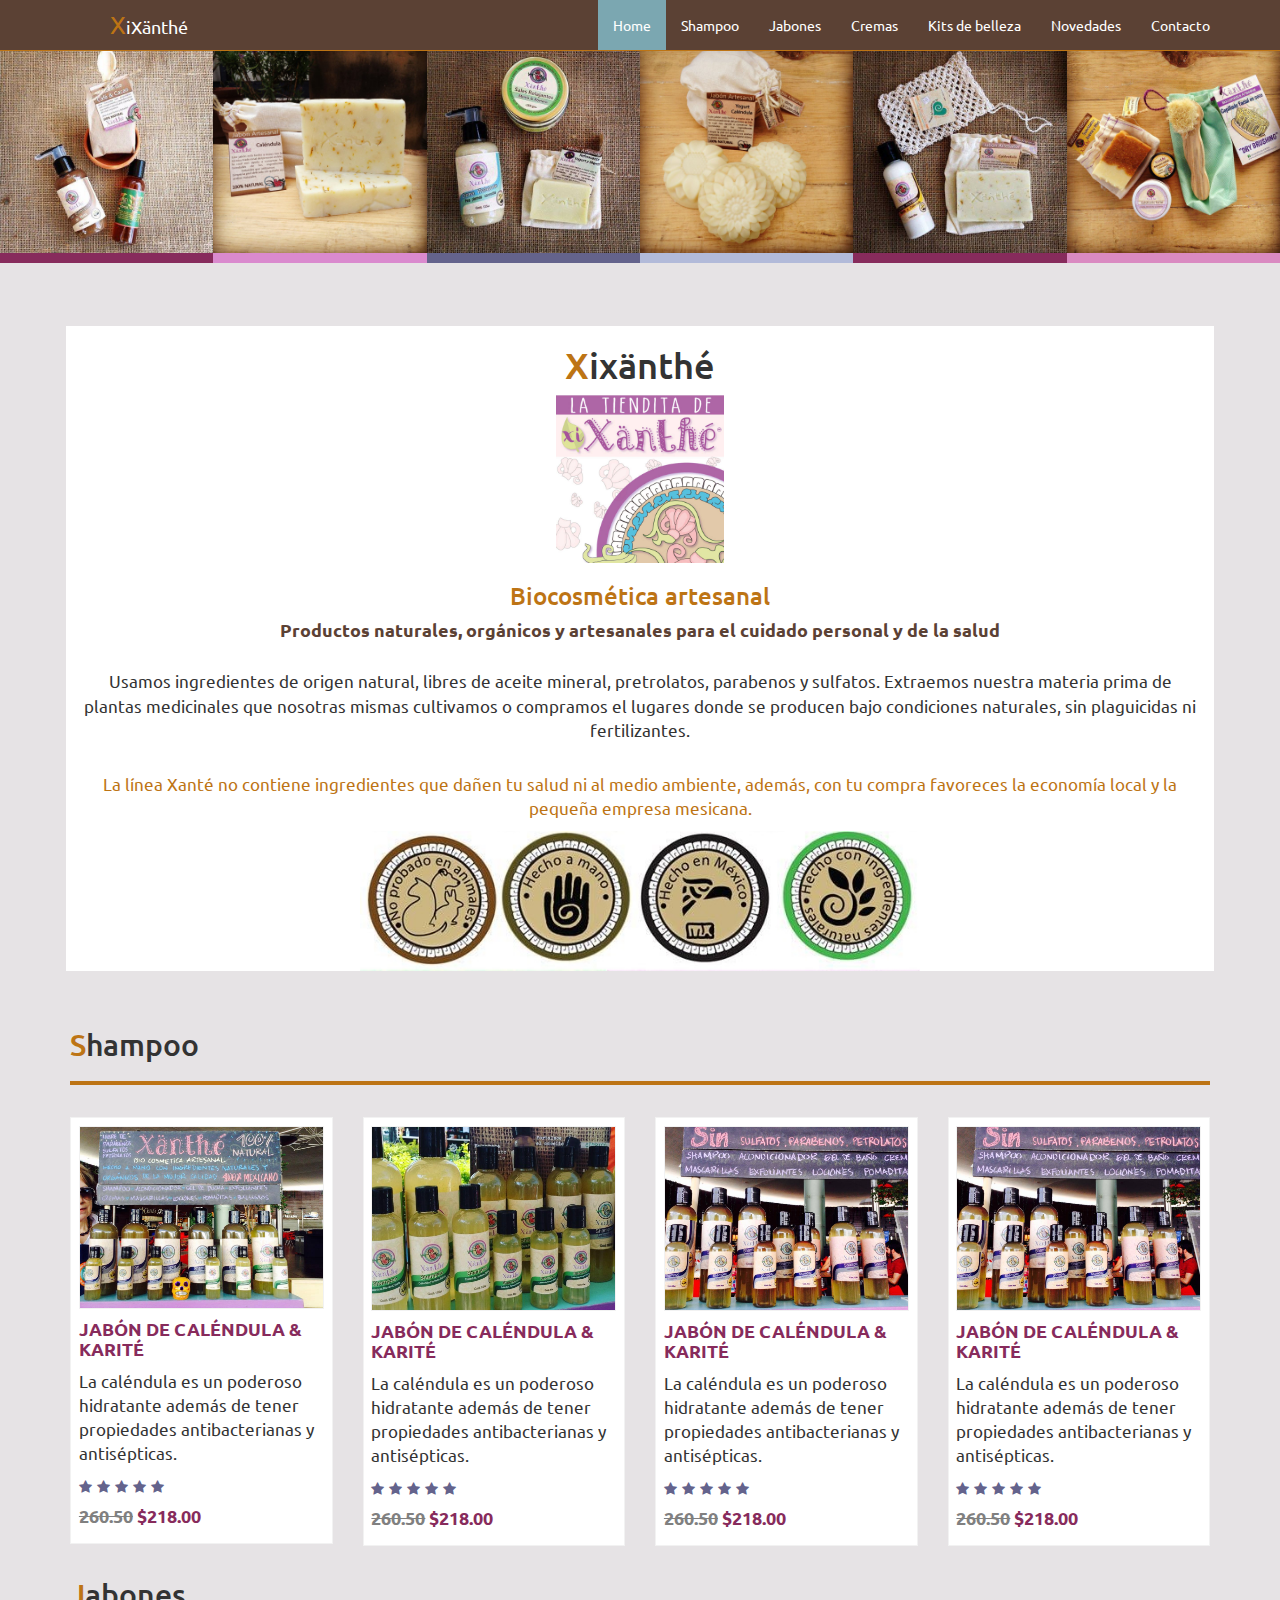
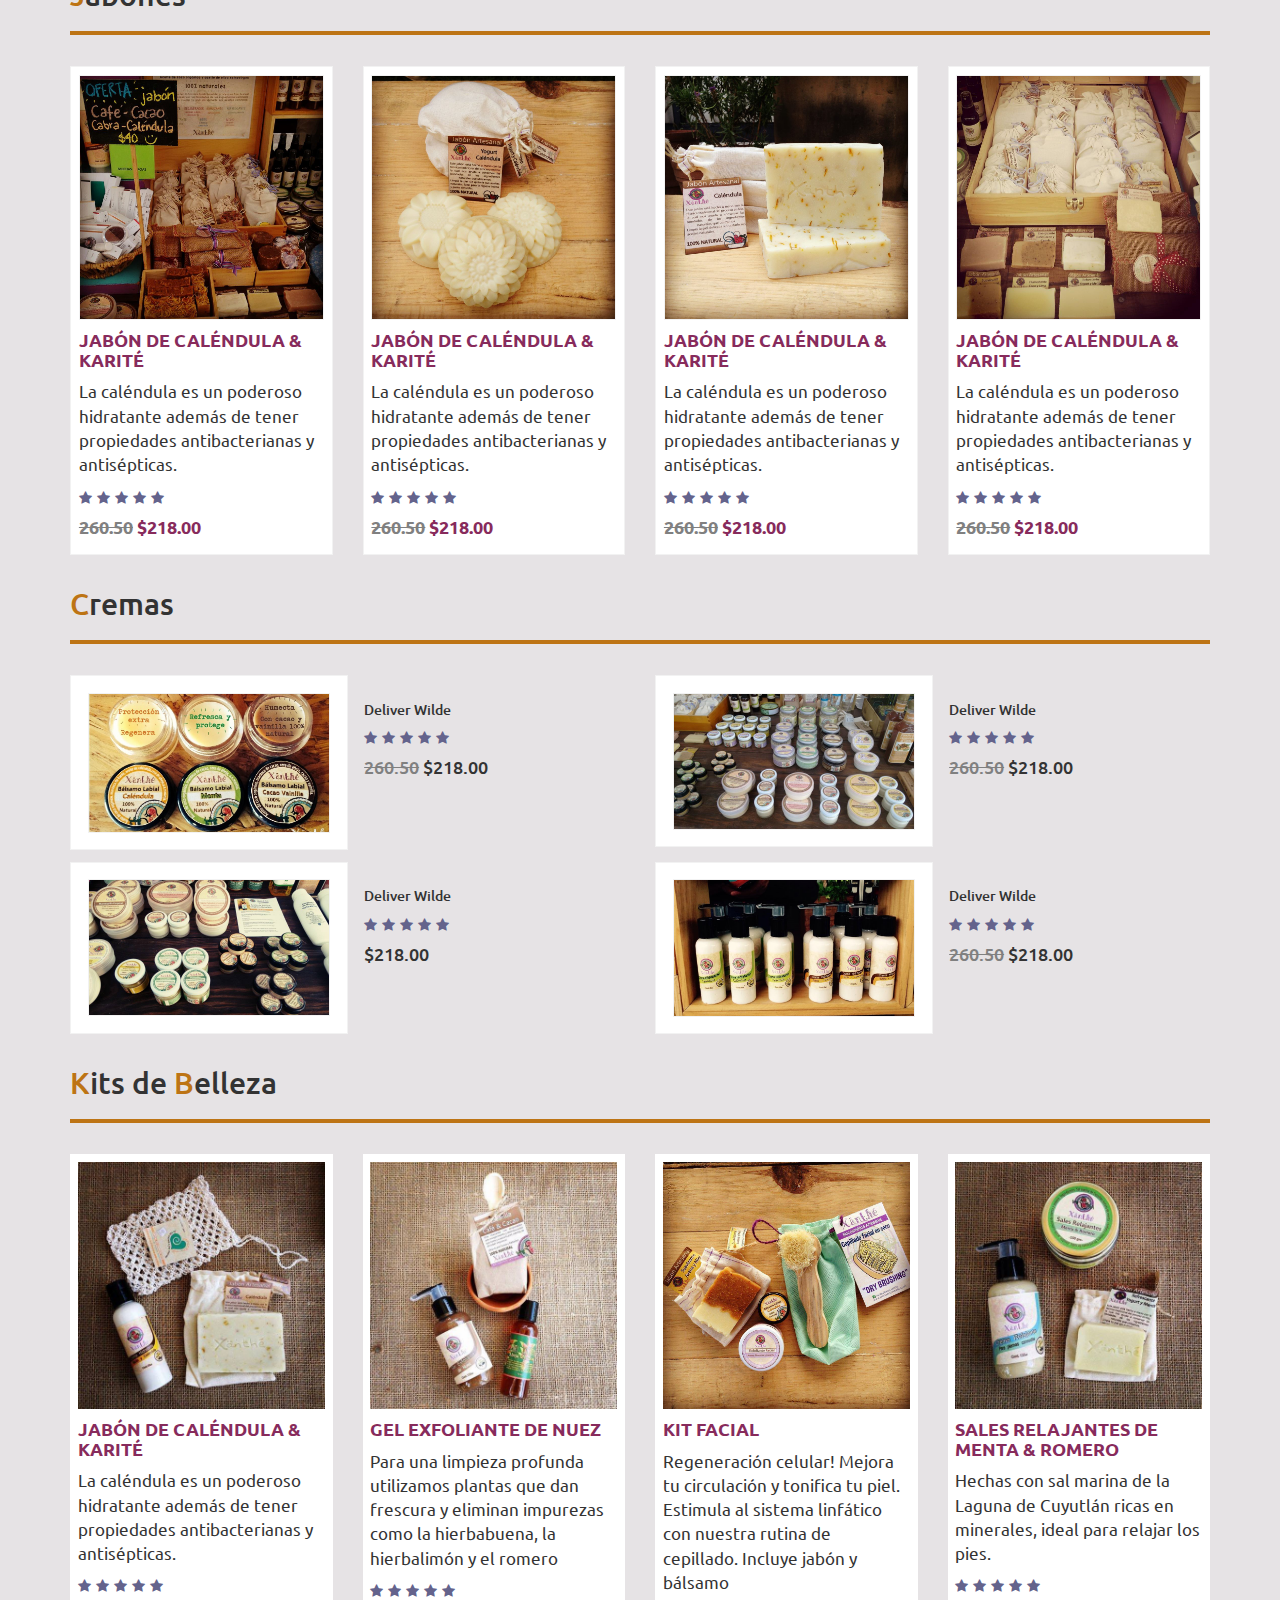
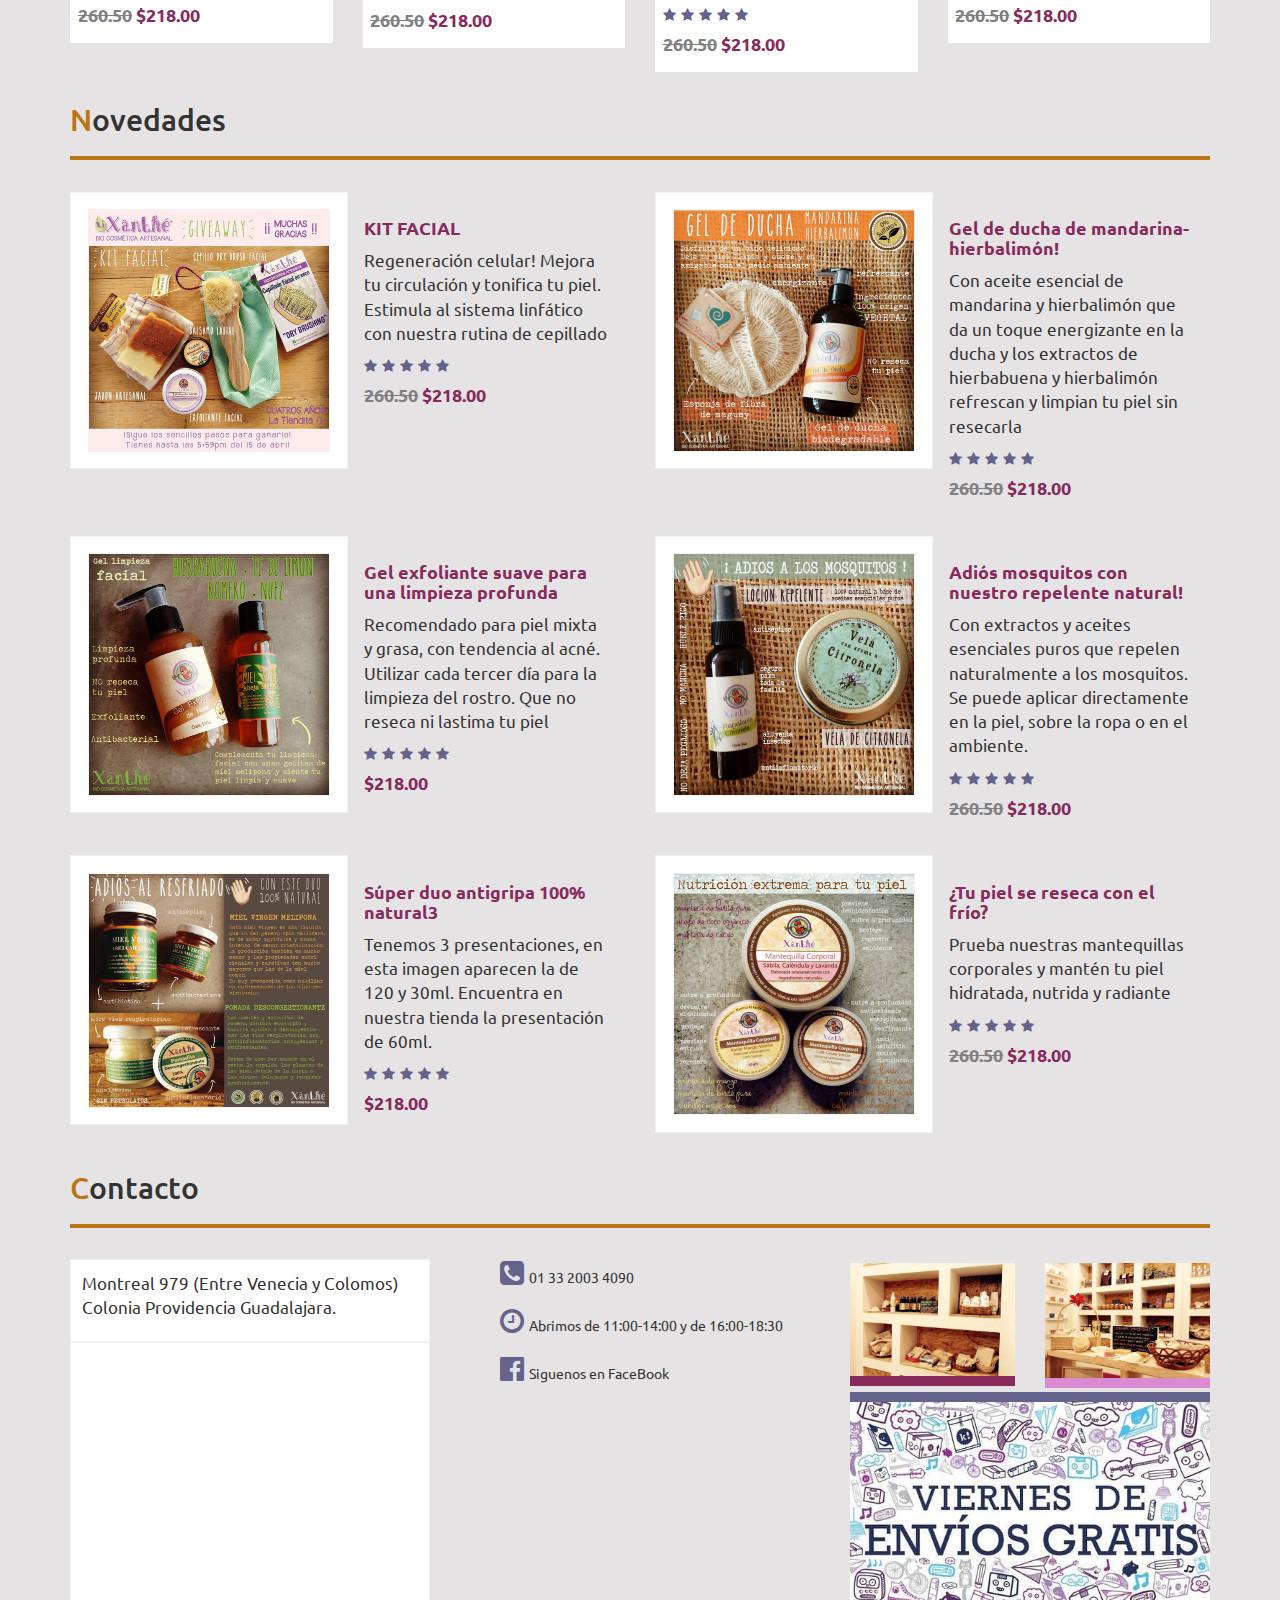
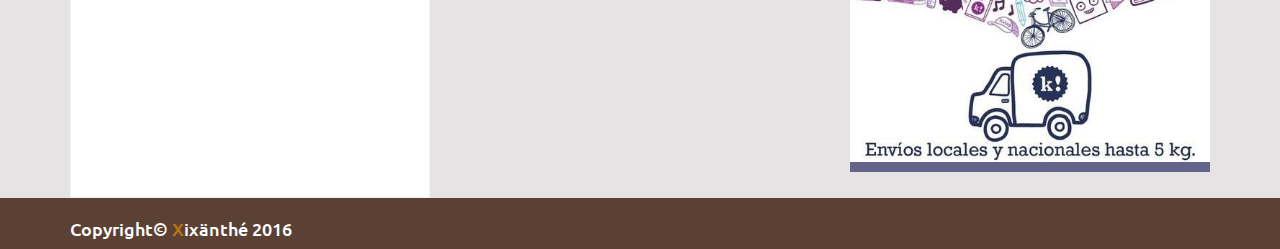
==== commit ff997073: "col-xs-12b" ====
--- a/index.html
+++ b/index.html
@@ -131,7 +131,7 @@
 			</div>
 		</div>
 		<div class="row">
-			<div class="col-md-3 col-xs-6">
+			<div class="col-md-3 col-xs-12">
 				<div class="DivImg CajaGris">
 					<img src="assets/ImgXante/Sham2.jpg" alt="" class="DivImg">
 											<h4 class="h4text">JABÓN DE CALÉNDULA & KARITÉ</h4>
@@ -140,7 +140,7 @@
 						<h4 class="h4text"><span class="TextSub">260.50</span> $218.00</h4>
 				</div>
 			</div>
-			<div class="col-md-3 col-xs-6">
+			<div class="col-md-3 col-xs-12">
 				<div class="DivImg CajaGris">
 					<img src="assets/ImgXante/Sham4.jpg" alt="" class="DivImg">
 											<h4 class="h4text">JABÓN DE CALÉNDULA & KARITÉ</h4>
